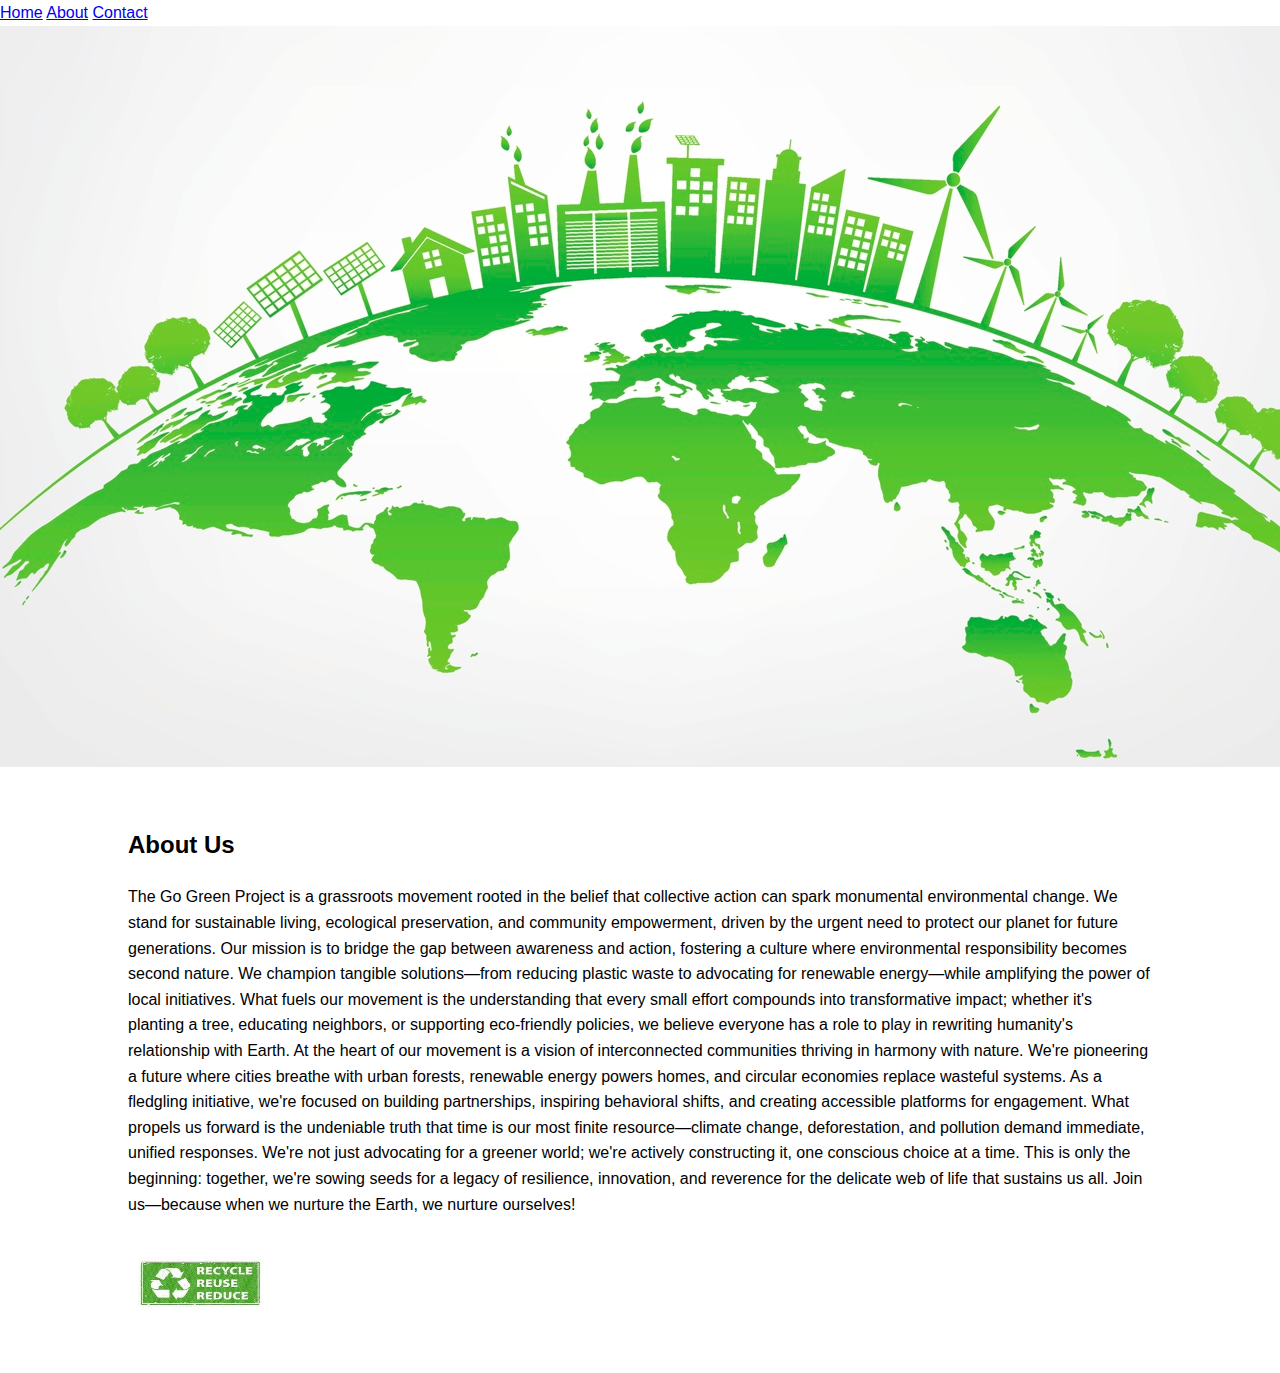
==== about.html @ 521c4328 "added db.json" ====
<!DOCTYPE html>
<html lang="en">
<head>
    <meta charset="UTF-8">
    <meta name="viewport" content="width=device-width, initial-scale=1.0">
    <title>About Page</title>
    <link rel="stylesheet" href="css/style.css">
</head>
    <nav>
        <a href="index.html">Home</a>
        <a href="about.html">About</a>
        <a href="contact.html">Contact</a>
    </nav>

    <div class="logo1">
        <img src="image/gogreen (1).jpg" alt="Joash Victor picture">
      </div>

    <!-- About Us Section -->
 <section class="about">
    <div class="container">
        <h2>About Us</h2>
        <p>The Go Green Project is a grassroots movement rooted in the belief that collective action can spark monumental environmental change. We stand for sustainable living, ecological preservation, and community empowerment, driven by the urgent need to protect our planet for future generations. Our mission is to bridge the gap between awareness and action, fostering a culture where environmental responsibility becomes second nature. We champion tangible solutions—from reducing plastic waste to advocating for renewable energy—while amplifying the power of local initiatives. What fuels our movement is the understanding that every small effort compounds into transformative impact; whether it's planting a tree, educating neighbors, or supporting eco-friendly policies, we believe everyone has a role to play in rewriting humanity's relationship with Earth.

            At the heart of our movement is a vision of interconnected communities thriving in harmony with nature. We're pioneering a future where cities breathe with urban forests, renewable energy powers homes, and circular economies replace wasteful systems. As a fledgling initiative, we're focused on building partnerships, inspiring behavioral shifts, and creating accessible platforms for engagement. What propels us forward is the undeniable truth that time is our most finite resource—climate change, deforestation, and pollution demand immediate, unified responses. We're not just advocating for a greener world; we're actively constructing it, one conscious choice at a time. This is only the beginning: together, we're sowing seeds for a legacy of resilience, innovation, and reverence for the delicate web of life that sustains us all. Join us—because when we nurture the Earth, we nurture ourselves!
            
            </p>

            <div class="logo">
                <img src="image/go green (2).jpg" alt="Joash Victor picture">
              </div>
    </div>
 </section>
</html>
---- css/style.css ----
/* Base Styles */
body {
    font-family: Arial, sans-serif;
    line-height: 1.6;
    margin: 0;
    padding: 0;
}

.container {
    width: 80%;
    margin: auto;
    overflow: hidden;
}

.logo img{
    width: 150px;
    height: 100px;
    border-radius: 1%;

  }

/* Sections Styling */
.welcome {
    background: #2ecc71;
    color: white;
    padding: 2rem 0;
    text-align: center;
}

.registration, .giveaway, .about, .contact {
    padding: 2rem 0;
}

/* Form Styling */
form {
    display: flex;
    flex-direction: column;
    max-width: 500px;
    margin: auto;
}

input, select, textarea, button {
    margin: 0.5rem 0;
    padding: 0.5rem;
}

button {
    background: #27ae60;
    color: white;
    border: none;
    cursor: pointer;
}

/* Voting Section */
.candidates {
    display: flex;
    justify-content: space-around;
    flex-wrap: wrap;
}

.candidate {
    background: #ecf0f1;
    padding: 1rem;
    margin: 1rem;
    text-align: center;
    border-radius: 5px;
}
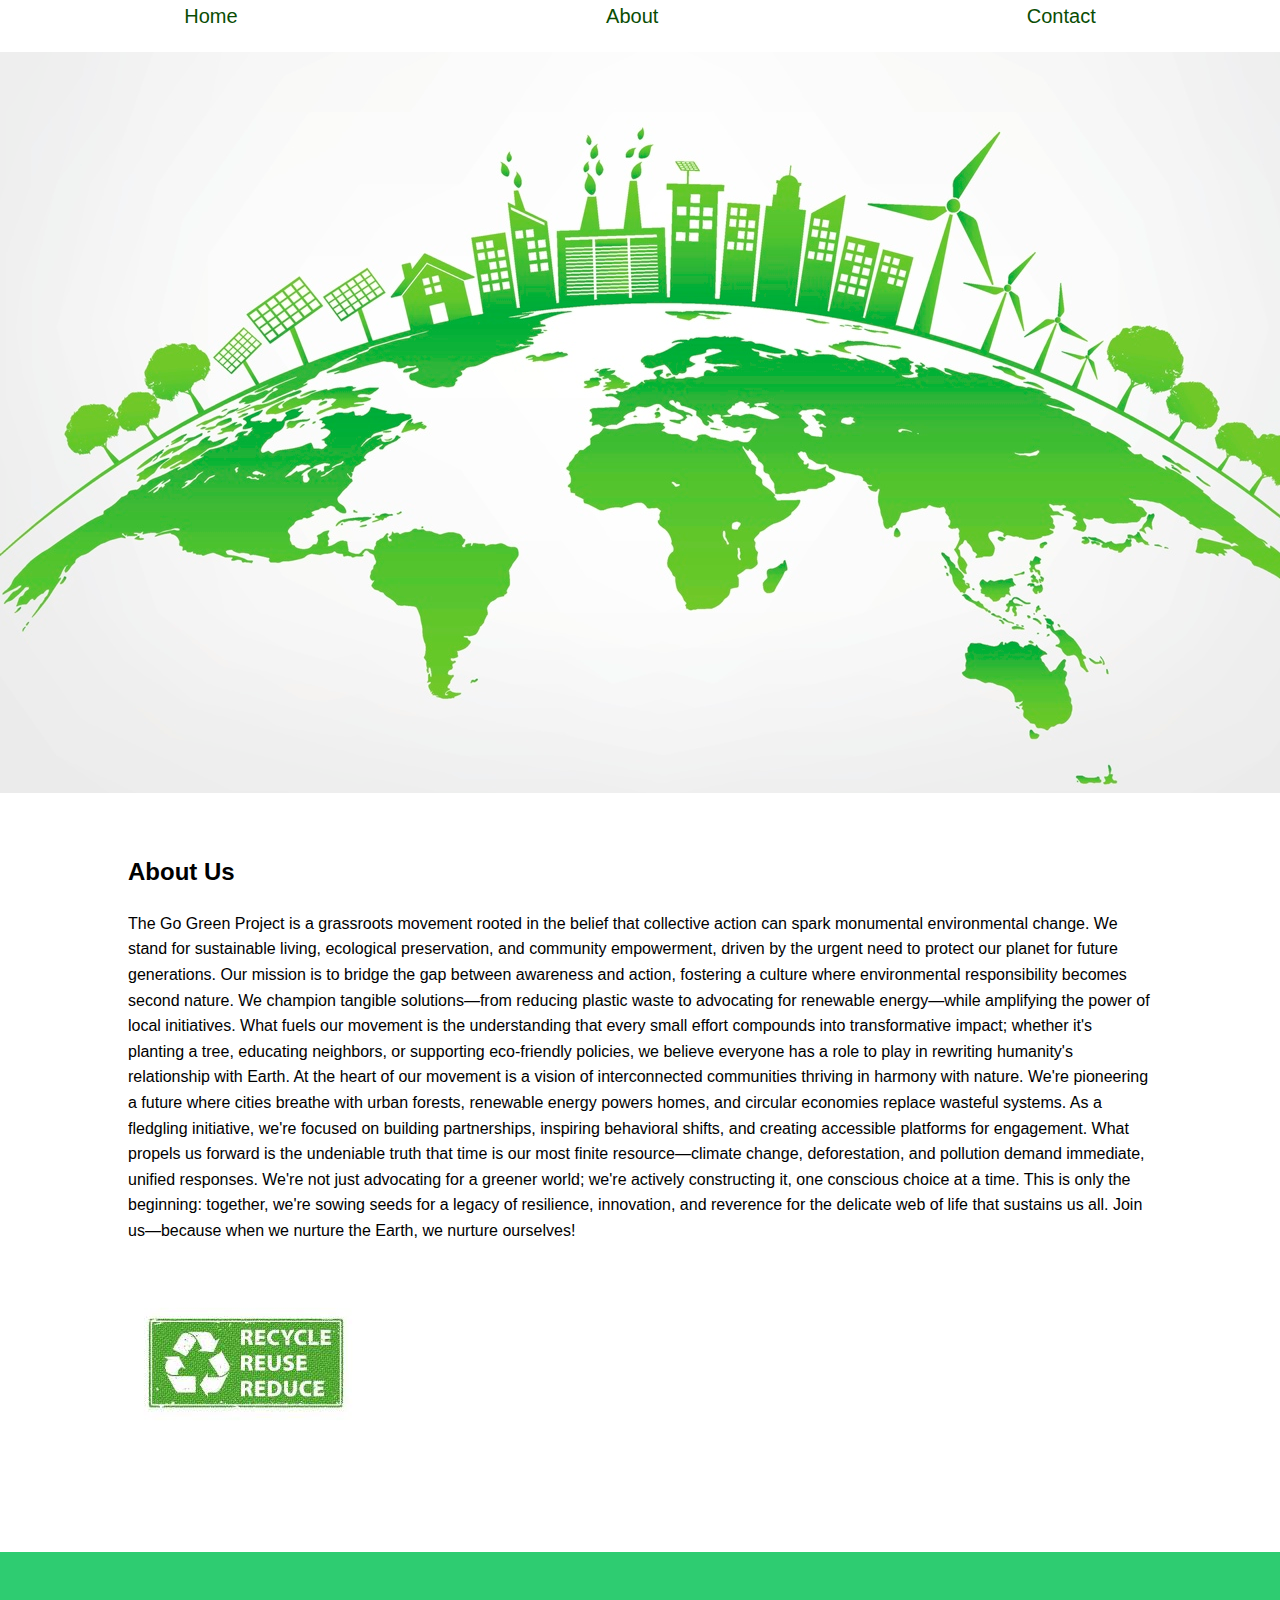
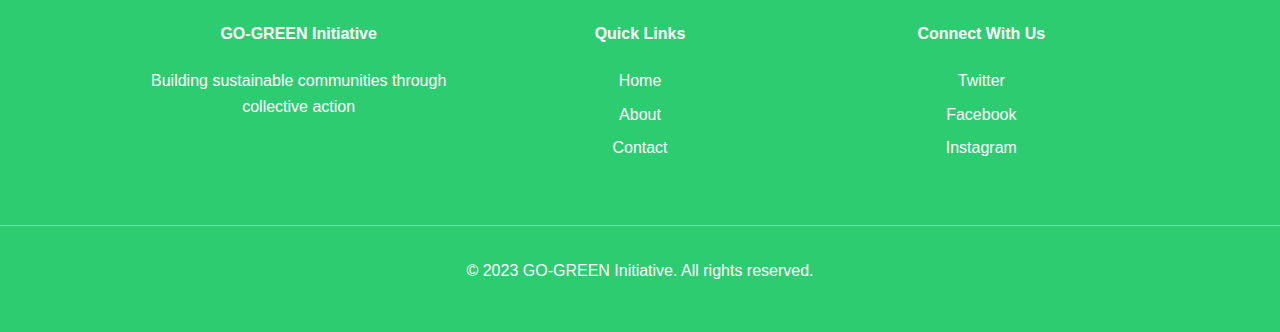
==== commit 84301eae: "added footers" ====
--- a/about.html
+++ b/about.html
@@ -31,4 +31,34 @@
               </div>
     </div>
  </section>
+
+ <footer class="site-footer">
+    <div class="footer-content">
+        <div class="footer-section">
+            <h4>GO-GREEN Initiative</h4>
+            <p>Building sustainable communities through collective action</p>
+        </div>
+        
+        <div class="footer-section">
+            <h4>Quick Links</h4>
+            <ul class="footer-links">
+                <li><a href="index.html">Home</a></li>
+                <li><a href="about.html">About</a></li>
+                <li><a href="contact.html">Contact</a></li>
+            </ul>
+        </div>
+        
+        <div class="footer-section">
+            <h4>Connect With Us</h4>
+            <ul class="footer-links">
+                <li><a href="#" target="_blank">Twitter</a></li>
+                <li><a href="#" target="_blank">Facebook</a></li>
+                <li><a href="#" target="_blank">Instagram</a></li>
+            </ul>
+        </div>
+    </div>
+    <div class="footer-bottom">
+        <p>&copy; 2023 GO-GREEN Initiative. All rights reserved.</p>
+    </div>
+</footer>
 </html>
--- a/css/style.css
+++ b/css/style.css
@@ -12,13 +12,32 @@
     overflow: hidden;
 }
 
-.logo img{
+.img{
     width: 150px;
     height: 100px;
     border-radius: 1%;
+    justify-content: center;
+    padding:20px;
+    margin:10px;
+
 
   }
+  
 
+
+  nav{
+    display: flex;
+    justify-content: space-around;
+    padding-bottom: 20px;  
+  }
+
+  nav a{
+    color: rgb(10, 77, 4);
+    text-decoration: none;
+    font-size: 20px;
+  }
+
+  
 /* Sections Styling */
 .welcome {
     background: #2ecc71;
@@ -44,6 +63,40 @@
     padding: 0.5rem;
 }
 
+.booking-section {
+    max-width: 600px;
+    margin: 2rem auto;
+    padding: 2rem;
+    background: #dadfda;
+    border-radius: 8px;
+    box-shadow: 0 2px 4px rgba(0,0,0,0.1);
+  }
+  
+  .booking-section h2 {
+    color: #333;
+    text-align: center;
+    margin-bottom: 1.5rem;
+  }
+  
+  .form-row {
+    margin-bottom: 1rem;
+  }
+
+  label {
+    display: block;
+    margin-bottom: 0.5rem;
+    color: #555;
+  }
+  
+  input, select, textarea {
+    width: 100%;
+    padding: 0.8rem;
+    border: 1px solid #ddd;
+    border-radius: 4px;
+    font-size: 1rem;
+  }
+  
+
 button {
     background: #27ae60;
     color: white;
@@ -64,4 +117,52 @@
     margin: 1rem;
     text-align: center;
     border-radius: 5px;
+}
+
+/* Footer Style */
+.site-footer {
+  background: #2ecc71;
+  color: white;
+  padding: 2rem 0;
+  margin-top: 3rem;
+  text-align: center;
+}
+
+.footer-content {
+  width: 80%;
+  margin: 0 auto;
+  display: flex;
+  justify-content: space-between;
+  flex-wrap: wrap;
+}
+
+.footer-section {
+  flex: 1;
+  min-width: 250px;
+  margin: 1rem;
+}
+
+.footer-links {
+  list-style: none;
+  padding: 0;
+}
+
+.footer-links li {
+  margin: 0.5rem 0;
+}
+
+.footer-links a {
+  color: white;
+  text-decoration: none;
+}
+
+.footer-links a:hover {
+  text-decoration: underline;
+}
+
+.footer-bottom {
+  text-align: center;
+  margin-top: 2rem;
+  padding-top: 1rem;
+  border-top: 1px solid rgba(255,255,255,0.3);
 }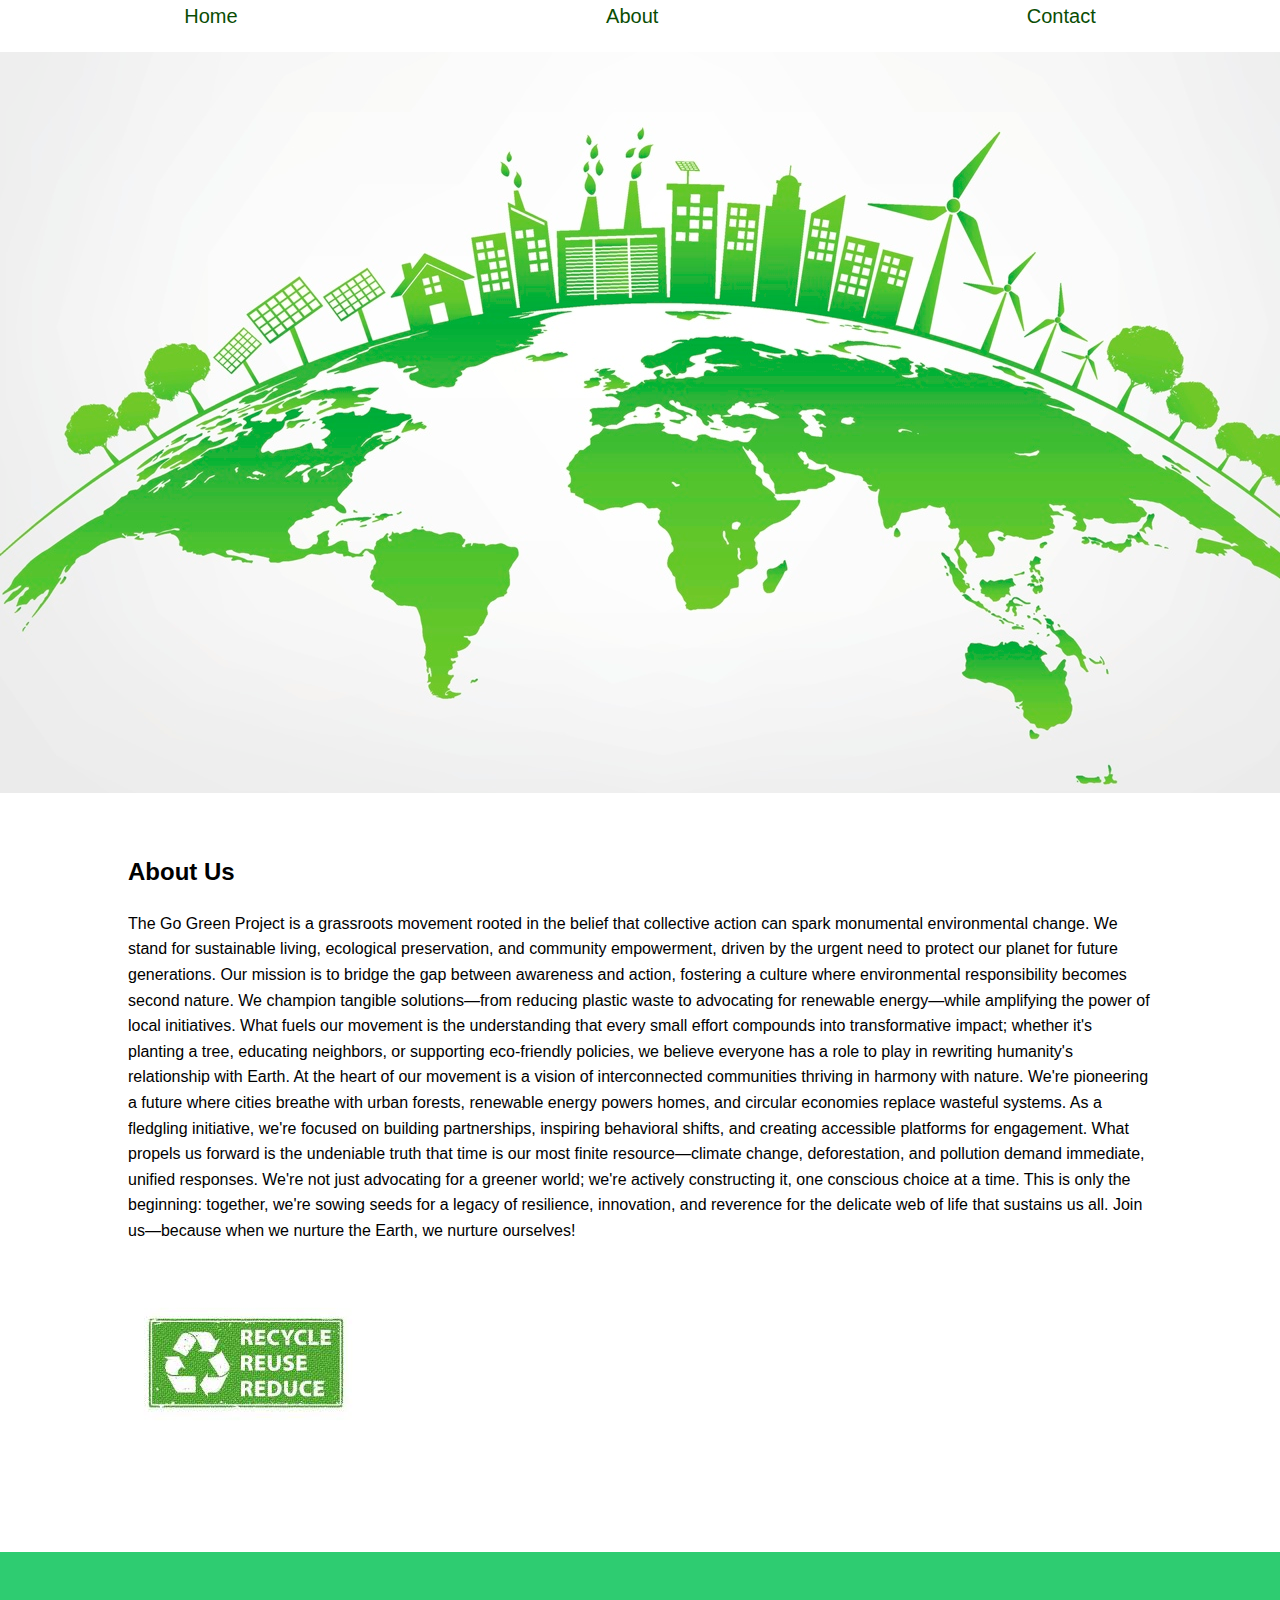
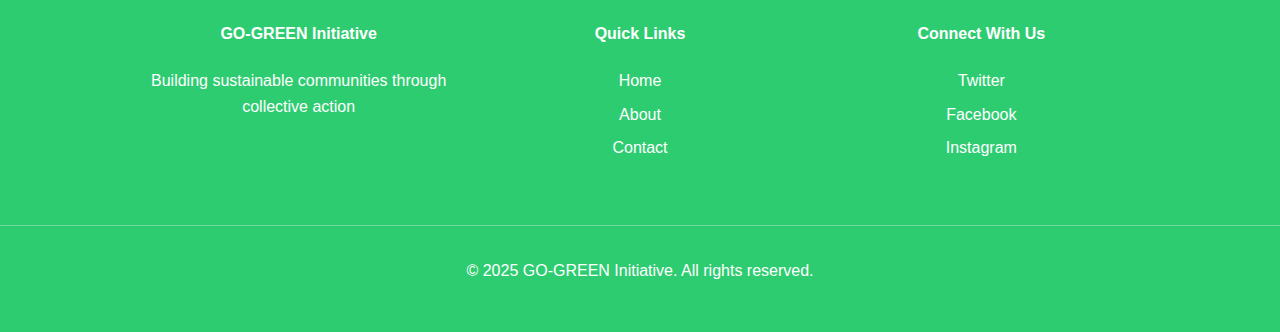
==== commit 649495ec: "vote count" ====
--- a/about.html
+++ b/about.html
@@ -58,7 +58,7 @@
         </div>
     </div>
     <div class="footer-bottom">
-        <p>&copy; 2023 GO-GREEN Initiative. All rights reserved.</p>
+        <p>&copy; 2025 GO-GREEN Initiative. All rights reserved.</p>
     </div>
 </footer>
 </html>
--- a/css/style.css
+++ b/css/style.css
@@ -119,6 +119,17 @@
     border-radius: 5px;
 }
 
+.candidate span {
+  transition: all 0.3s ease;
+}
+
+.candidate button:disabled {
+  opacity: 0.7;
+  cursor: not-allowed;
+}
+
+
+
 /* Footer Style */
 .site-footer {
   background: #2ecc71;
